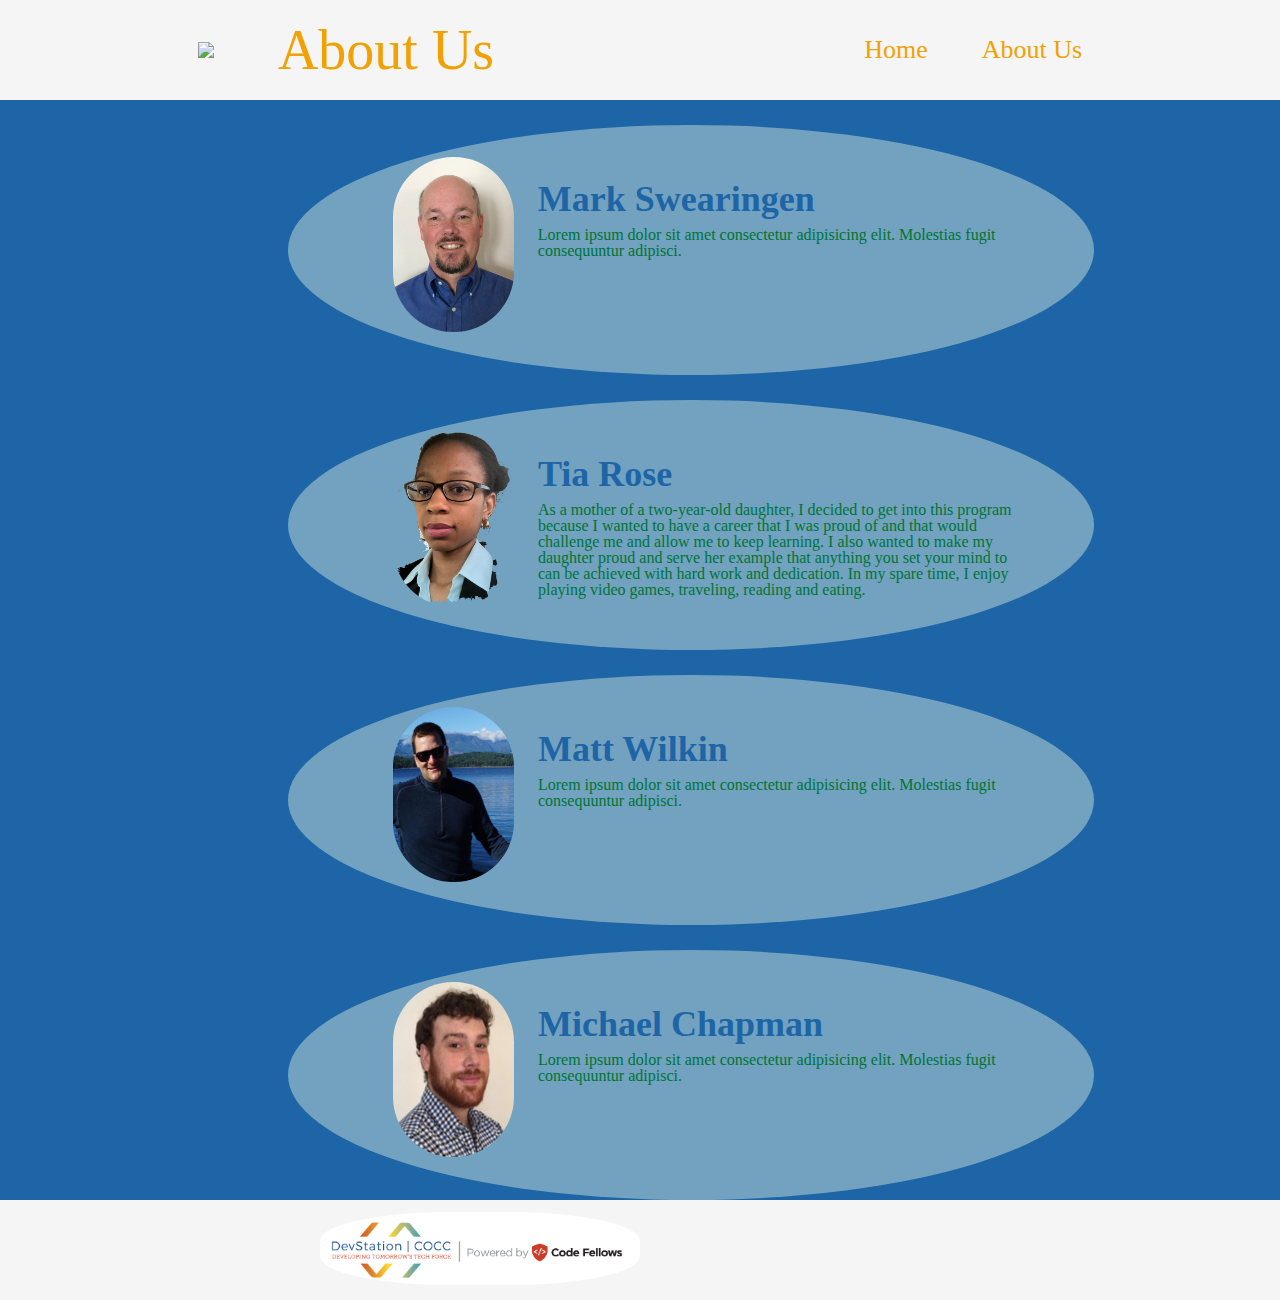
==== html/about-us.html @ 26e65578 "added my blurb and gameSummary blurp" ====
<!DOCTYPE html>
<html lang="en">
    <head>
        <link rel= "stylesheet" type="text/css" href="../css/reset.css"/>
        <link rel= "stylesheet" type="text/css" href="../css/about-us.css"/>
        <link rel="stylesheet" href="https://use.fontawesome.com/releases/v5.8.1/css/all.css" integrity="sha384-50oBUHEmvpQ+1lW4y57PTFmhCaXp0ML5d60M1M7uH2+nqUivzIebhndOJK28anvf" crossorigin="anonymous">
        <title>Strictly Match</title>
    </head>
    <body>
        <div id="container">
            <header>
                <img src="https://via.placeholder.com/150x75" />
                <h1>About Us</h1>
                <nav>
                    <a href= "../index.html">Home</a>
                    <a href= "">About Us</a>
                </nav>
            </header>

            <section id="profile-section">
                <div class="profile-card zoom">
                    <img class="profile-img" src="../img/Mark_Swearingen.png"/>
                    <article>
                        <h2>Mark Swearingen</h2>
                        <p>Lorem ipsum dolor sit amet consectetur adipisicing elit. Molestias fugit consequuntur adipisci.</p>
                        <figure class= "social-icons">
                            <a href="https://github.com/MarkArlenSwearingen"><i class="fab fa-github"></i></a>
                           <a href="https://www.linkedin.com/in/mark-swearingen/"><i class="fab fa-linkedin"></i></a>
                        </figure>
                    </article>
                </div>

                <div class="profile-card zoom">
                    <img class="profile-img" src="../img/Tia_Rose.png" />
                    <article>
                        <h2>Tia Rose</h2>
                        <p>As a mother of a two-year-old daughter, I decided to get into this program because I wanted to have a career that I was proud of and that would challenge me and allow me to keep learning. I also wanted to make my daughter proud and serve her example that anything you set your mind to can be achieved with hard work and dedication. In my spare time, I enjoy playing video games, traveling, reading and eating.</p>
                        <figure class= "social-icons">
                            <a href="https://github.com/TRose2014"><i class="fab fa-github"></i></a>
                            <a href= "https://www.linkedin.com/in/tia-rose-77959310a"><i class="fab fa-linkedin"></i></a>
                        </figure>
                    </article>
                </div>

                <div class="profile-card zoom">
                    <img class="profile-img" src="../img/Matt_Wilkin.png" />
                    <article>
                        <h2>Matt Wilkin</h2>
                        <p>Lorem ipsum dolor sit amet consectetur adipisicing elit. Molestias fugit consequuntur adipisci.</p>
                        <figure class= "social-icons">
                            <a href="https://github.com/mwilkin"><i class="fab fa-github"></i></a>
                            <a href="https://www.linkedin.com/in/matt-wilkin/"><i class="fab fa-linkedin"></i></a>
                        </figure>
                    </article>
                </div>

                    <div class="profile-card zoom">
                        <img class="profile-img" src="../img/Mike_Chapman.png"/>
                        <article>
                            <h2>Michael Chapman</h2>
                            <p>Lorem ipsum dolor sit amet consectetur adipisicing elit. Molestias fugit consequuntur adipisci.</p>
                            <figure class= "social-icons">
                                <a href= "https://github.com/MichaelChapman305"><i class="fab fa-github"></i></a>
                                <a href= "https://www.linkedin.com/in/michaelchapman305/"><i class="fab fa-linkedin"></i></a>
                            </figure>
                        </article>
                    </div>
            </section>
            <footer>
                <!-- Just for clarification -->
                <!-- <h1>Footer</h1> -->
                    <a href= "https://www.cocc.edu/departments/continuinged/technology.aspx"><img src="../img/DevStation_CodeFellows_logo.png"></a>
                    <a href= "https://github.com/theshufflers"><i class="fab fa-github"></i></a>
            </footer> 
        </div>
    </body>
</html>
---- css/about-us.css ----
body{
  background-color: #1D65A6;
}
#container {
  display: grid;
}

header {
  height: 100px;
  display: flex;
  flex-direction: row;
  flex-wrap: nowrap;
  justify-content: center;
  align-items: center;
  background-color: whitesmoke;
}

header h1 {
  margin-left: 5%;
  margin-right: 25%;
  font-size: 56px;
  color: #F2A104;
}

nav a{
  text-decoration: none;
  margin-left: 50px;
  font-size: 26px;
  color: #F2A104;

}

#profile-section{
  margin-right: 10%;
}

.profile-card {
  width: 70%;
  height: 250px;
  background-color: #72A2C0;
  display: flex;
  flex-direction: row;
  margin-top: 25px;
  margin-left: 25%;
  border-radius: 60%;
  border-radius: 60%;
}

.profile-card article{
  margin-top: 4%;
  margin-right: 10%;
}

.profile-card h2{
  /* color: #007434; */
  color: #1D65A6;
  font-size: 36px;
  font-weight: bold;
}
.profile-card p{
  color: #007434;
  margin-top: 2%;
}

.profile-img {
  width: 15%;
  height: 70%;
  margin: 3%;
  border-radius: 60px;
  margin-left: 13%;
  margin-top: 4%;

}

i.fab.fa-github{
  color: black;
  font-size: 40px;
  margin-right: 30%;
}

i.fab.fa-linkedin{
  color:black;
  font-size: 40px;
}


.profile-card article {
  margin-top: 7%;
}

.profile-card article p {
  margin-bottom: 35px;
}

.profile-card article figure {
  margin-left: 25%;
}

.profile-card article img {
  margin-left: 10px;
}

.zoom{
  transition: transform .2s;
}

.zoom:hover{
  -ms-transform: scale(1.5);
  -webkit-transform: scale(1.5);
  transform: scale(1.5);
}


footer {
  height: 100px;
  display: flex;
  flex-direction: row;
  flex-wrap: nowrap;
  justify-content: space-evenly;
  align-items: center;  
  background-color: whitesmoke;
}

footer img{
  margin-left: 50%;
  align-items: center;
  width: 50%;
  border-radius: 40%;
}

footer a{
  margin-right: 25%;
}

a:hover{
  color: #007434;

}

/* Responsive Screen Size CSS Rules */

@media screen and (max-width: 700px) {
  body {
    background-color: pink;
  }

  .profile-img{
    width: 30%;
    margin-top: 7%;
  }

  .profile-card article figure {
    margin-left: -35%;
    margin-bottom: 5%;
  }

  

}
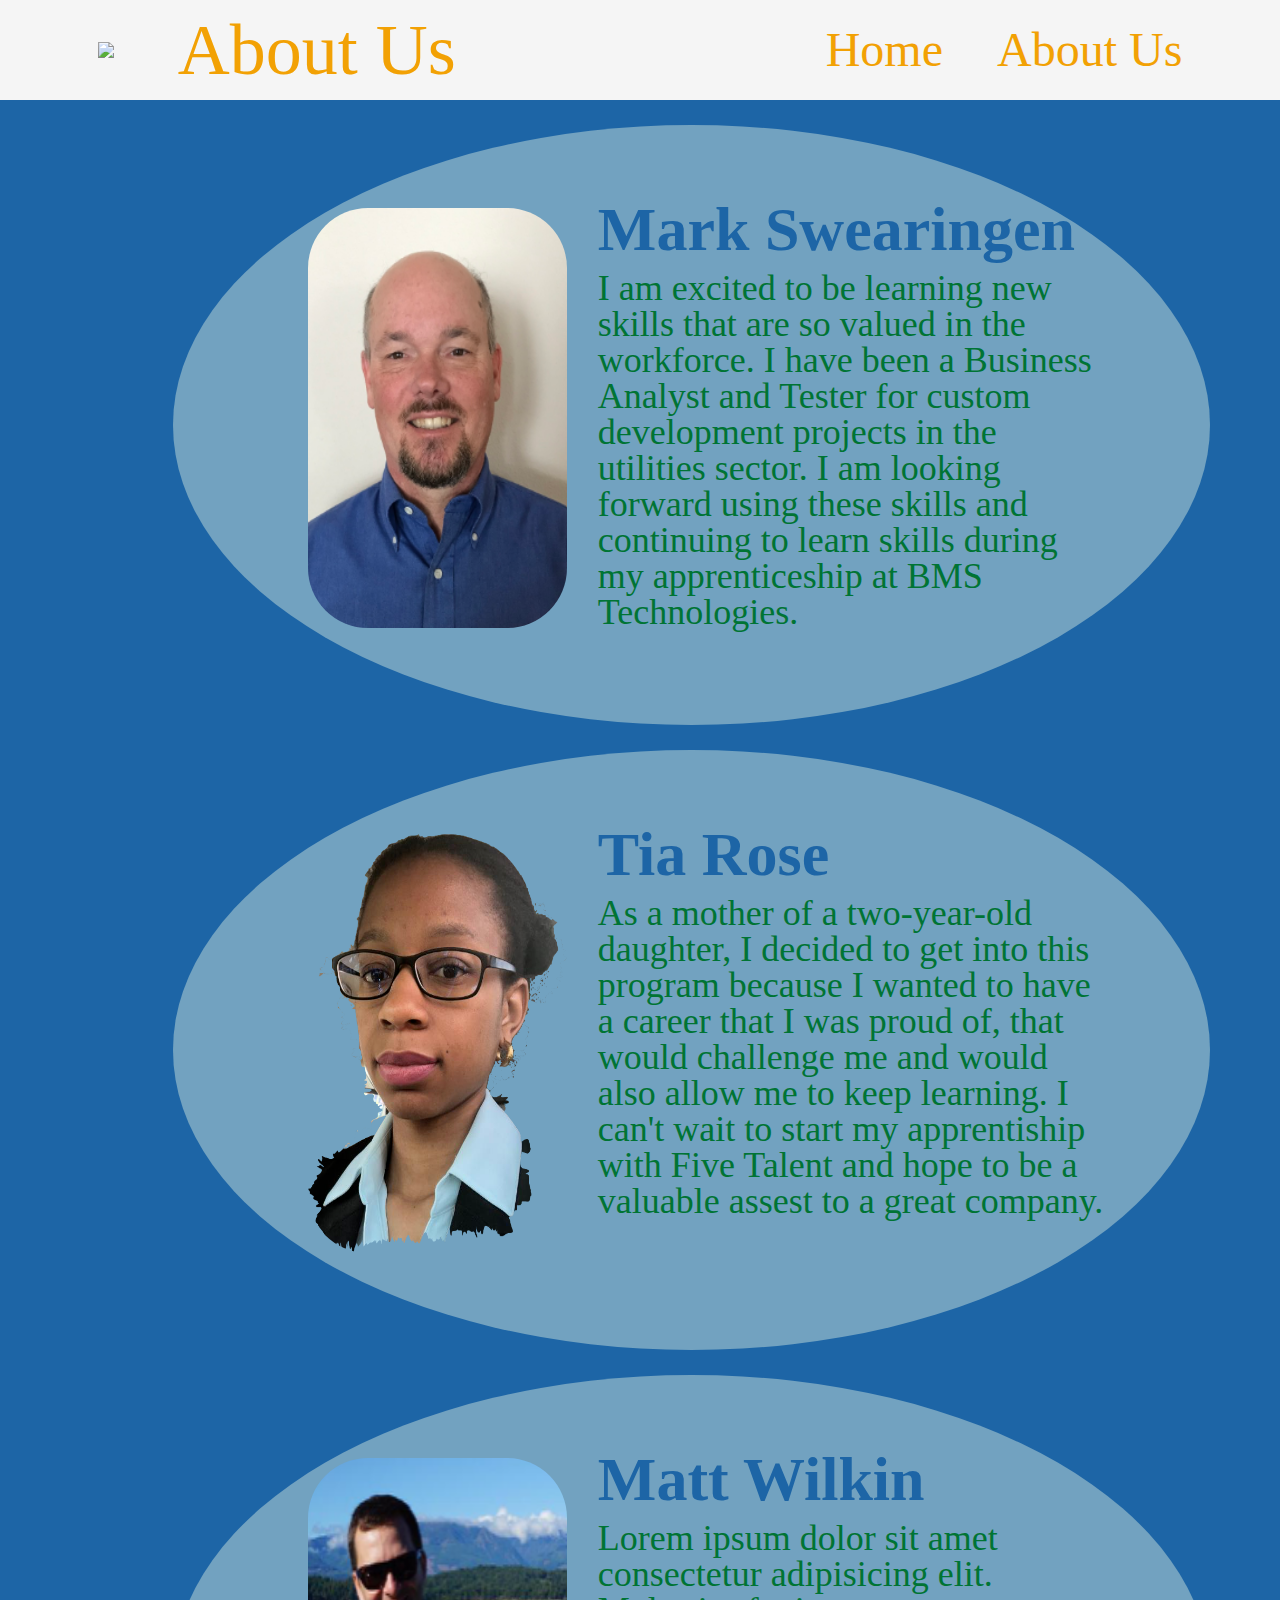
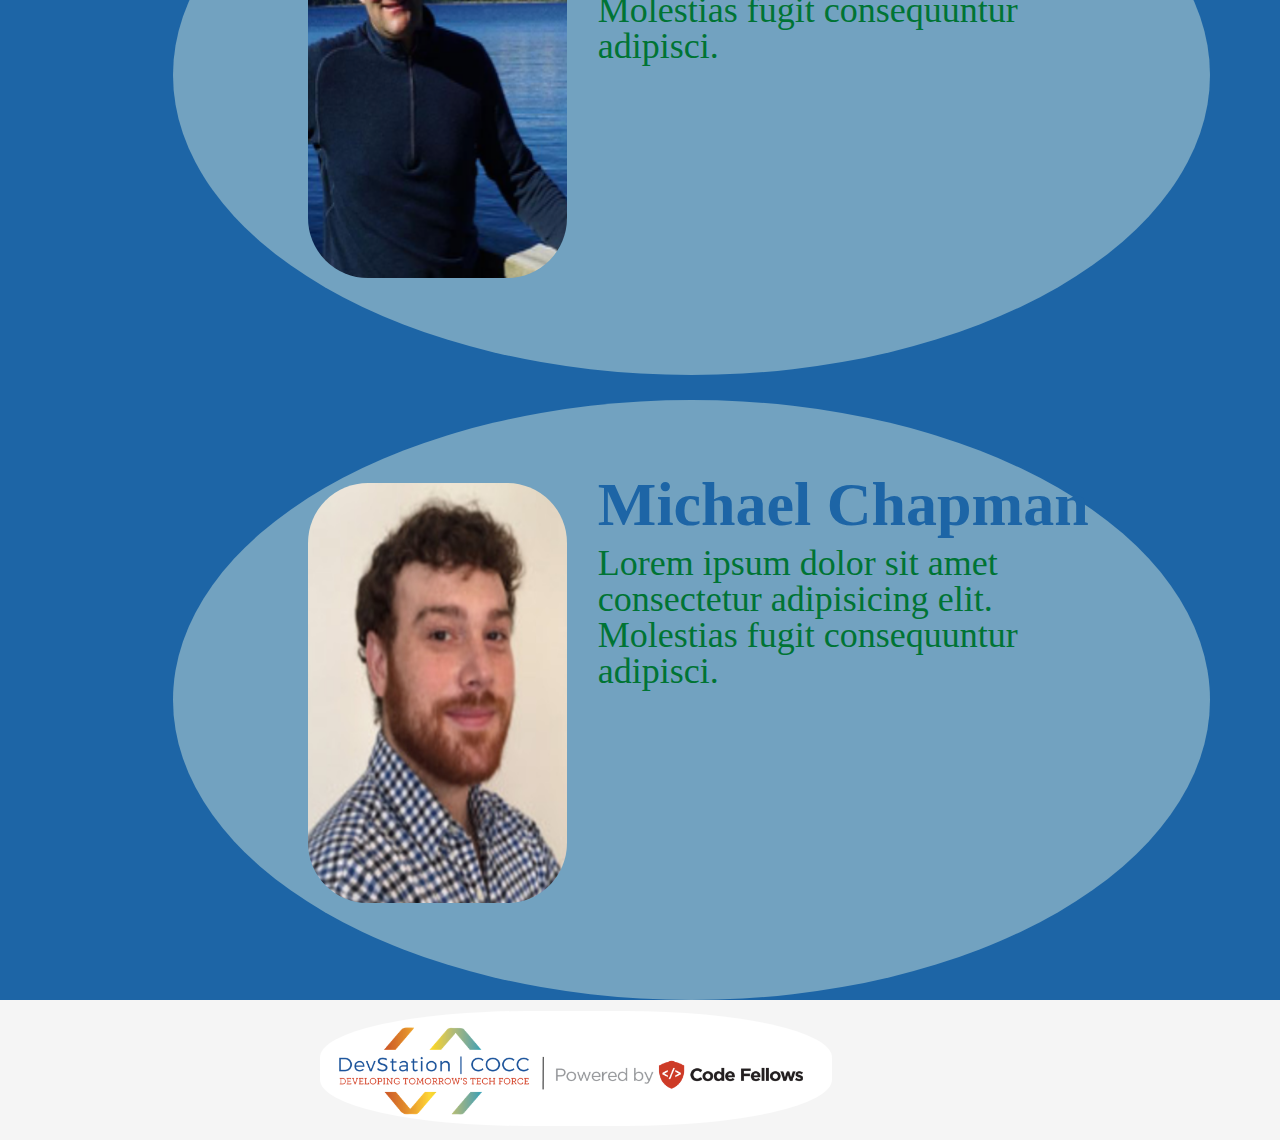
==== commit 3545d1fc: "have about us page larger" ====
--- a/html/about-us.html
+++ b/html/about-us.html
@@ -22,7 +22,7 @@
                     <img class="profile-img" src="../img/Mark_Swearingen.png"/>
                     <article>
                         <h2>Mark Swearingen</h2>
-                        <p>Lorem ipsum dolor sit amet consectetur adipisicing elit. Molestias fugit consequuntur adipisci.</p>
+                        <p>I am excited to be learning new skills that are so valued in the workforce.  I have been a Business Analyst and Tester for custom development projects in the utilities sector.  I am looking forward using these skills and continuing to learn skills during my apprenticeship at BMS Technologies.</p>
                         <figure class= "social-icons">
                             <a href="https://github.com/MarkArlenSwearingen"><i class="fab fa-github"></i></a>
                            <a href="https://www.linkedin.com/in/mark-swearingen/"><i class="fab fa-linkedin"></i></a>
@@ -34,7 +34,7 @@
                     <img class="profile-img" src="../img/Tia_Rose.png" />
                     <article>
                         <h2>Tia Rose</h2>
-                        <p>As a mother of a two-year-old daughter, I decided to get into this program because I wanted to have a career that I was proud of and that would challenge me and allow me to keep learning. I also wanted to make my daughter proud and serve her example that anything you set your mind to can be achieved with hard work and dedication. In my spare time, I enjoy playing video games, traveling, reading and eating.</p>
+                        <p>As a mother of a two-year-old daughter, I decided to get into this program because I wanted to have a career that I was proud of, that would challenge me and would also allow me to keep learning. I can't wait to start my apprentiship with Five Talent and hope to be a valuable assest to a great company.</p>
                         <figure class= "social-icons">
                             <a href="https://github.com/TRose2014"><i class="fab fa-github"></i></a>
                             <a href= "https://www.linkedin.com/in/tia-rose-77959310a"><i class="fab fa-linkedin"></i></a>
--- a/css/about-us.css
+++ b/css/about-us.css
@@ -18,14 +18,14 @@
 header h1 {
   margin-left: 5%;
   margin-right: 25%;
-  font-size: 56px;
+  font-size: 72px;
   color: #F2A104;
 }
 
 nav a{
   text-decoration: none;
   margin-left: 50px;
-  font-size: 26px;
+  font-size: 48px;
   color: #F2A104;
 
 }
@@ -35,15 +35,15 @@
 }
 
 .profile-card {
-  width: 70%;
-  height: 250px;
+  width: 90%;
+  height: 600px;
   background-color: #72A2C0;
   display: flex;
   flex-direction: row;
   margin-top: 25px;
-  margin-left: 25%;
+  margin-left: 15%;
   border-radius: 60%;
-  border-radius: 60%;
+  
 }
 
 .profile-card article{
@@ -54,33 +54,34 @@
 .profile-card h2{
   /* color: #007434; */
   color: #1D65A6;
-  font-size: 36px;
+  font-size: 62px;
   font-weight: bold;
 }
 .profile-card p{
   color: #007434;
   margin-top: 2%;
+  font-size: 36px;
 }
 
 .profile-img {
-  width: 15%;
+  width: 25%;
   height: 70%;
   margin: 3%;
   border-radius: 60px;
   margin-left: 13%;
-  margin-top: 4%;
+  margin-top: 8%;
 
 }
 
 i.fab.fa-github{
   color: black;
-  font-size: 40px;
+  font-size: 90px;
   margin-right: 30%;
 }
 
 i.fab.fa-linkedin{
   color:black;
-  font-size: 40px;
+  font-size: 90px;
 }
 
 
@@ -89,11 +90,11 @@
 }
 
 .profile-card article p {
-  margin-bottom: 35px;
+  margin-bottom: 10px;
 }
 
 .profile-card article figure {
-  margin-left: 25%;
+  margin-left: 5%;
 }
 
 .profile-card article img {
@@ -112,7 +113,7 @@
 
 
 footer {
-  height: 100px;
+  height: 140px;
   display: flex;
   flex-direction: row;
   flex-wrap: nowrap;
@@ -124,7 +125,7 @@
 footer img{
   margin-left: 50%;
   align-items: center;
-  width: 50%;
+  width: 80%;
   border-radius: 40%;
 }
 
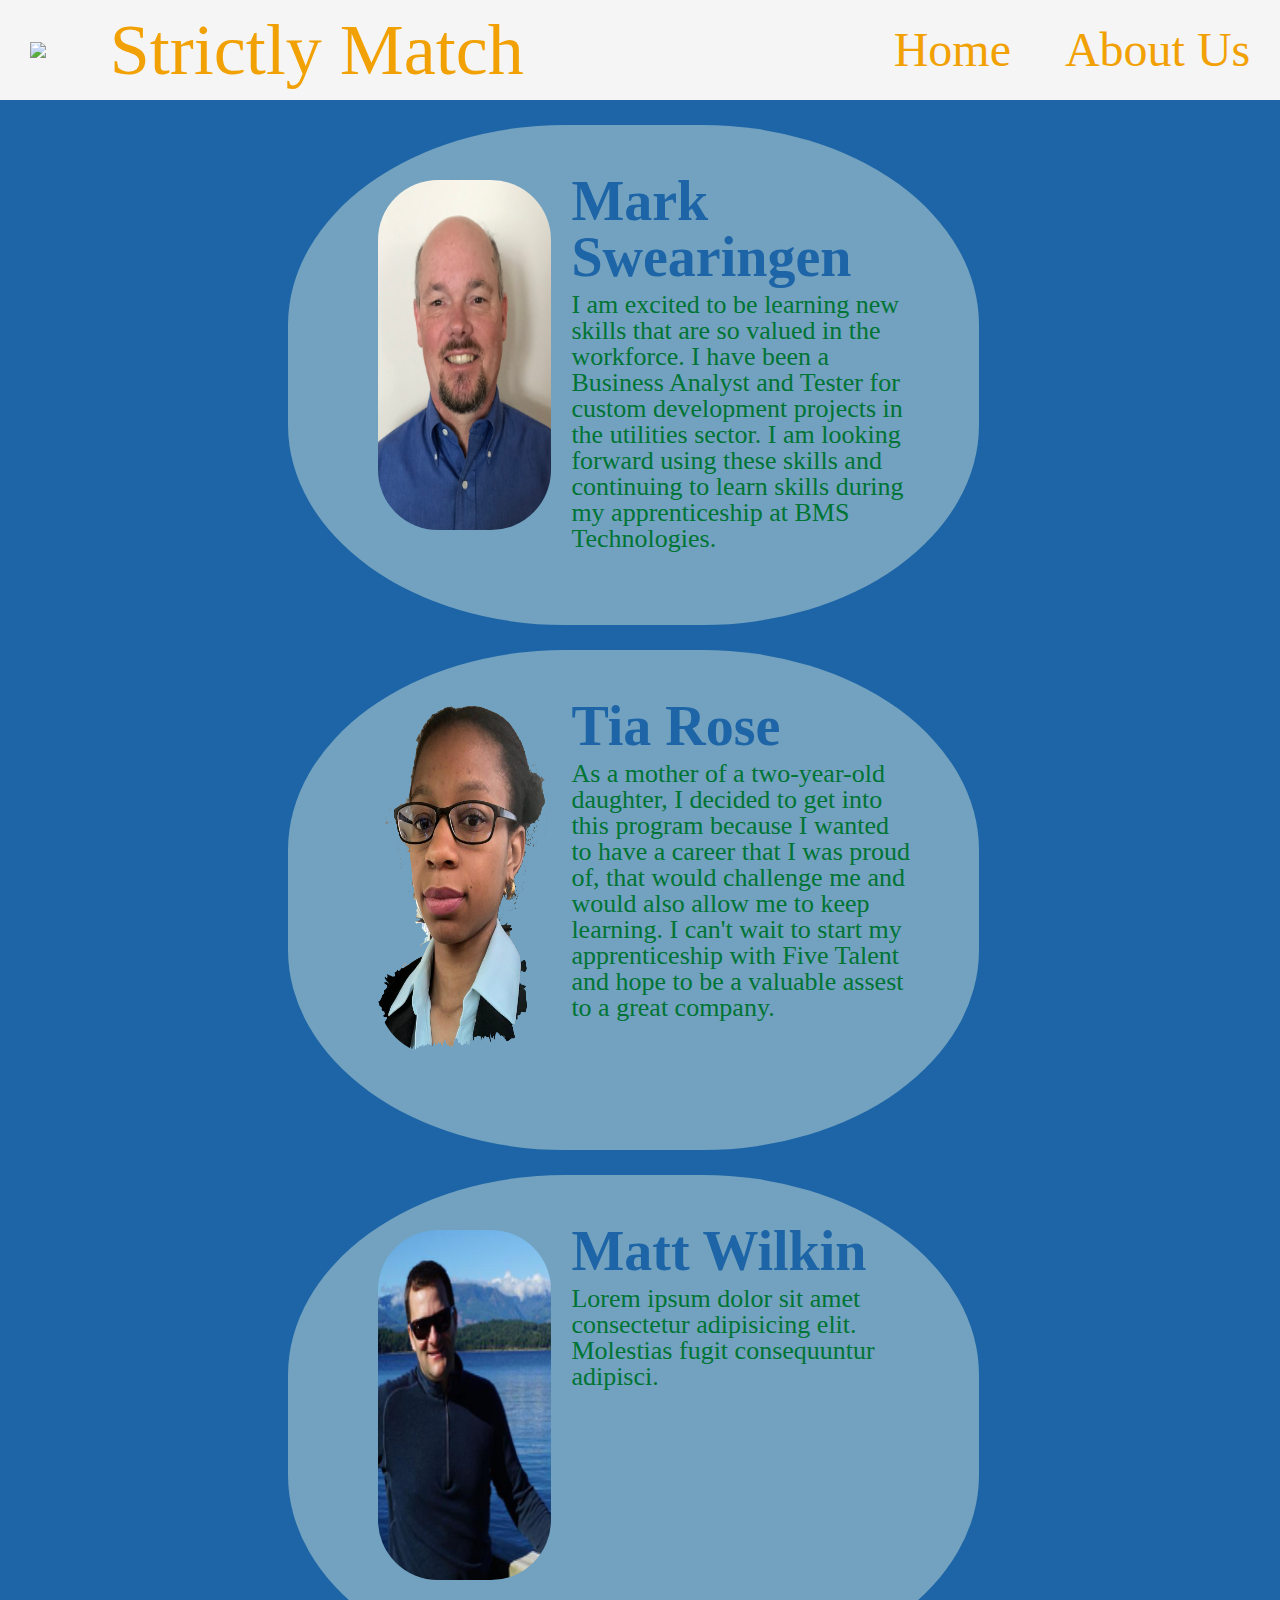
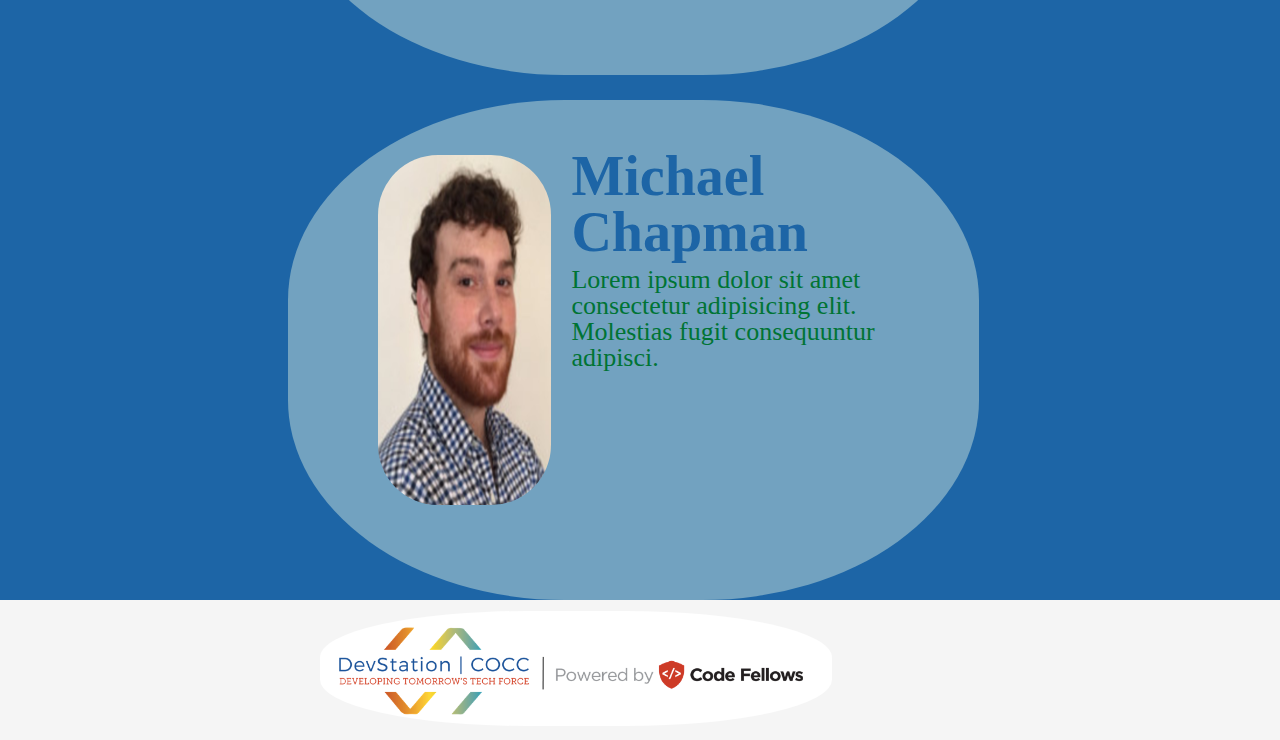
==== commit 7c4d27bb: "corrected about us page and fixed index.html as well" ====
--- a/html/about-us.html
+++ b/html/about-us.html
@@ -10,7 +10,7 @@
         <div id="container">
             <header>
                 <img src="https://via.placeholder.com/150x75" />
-                <h1>About Us</h1>
+                <h1>Strictly Match</h1>
                 <nav>
                     <a href= "../index.html">Home</a>
                     <a href= "">About Us</a>
@@ -34,7 +34,7 @@
                     <img class="profile-img" src="../img/Tia_Rose.png" />
                     <article>
                         <h2>Tia Rose</h2>
-                        <p>As a mother of a two-year-old daughter, I decided to get into this program because I wanted to have a career that I was proud of, that would challenge me and would also allow me to keep learning. I can't wait to start my apprentiship with Five Talent and hope to be a valuable assest to a great company.</p>
+                        <p>As a mother of a two-year-old daughter, I decided to get into this program because I wanted to have a career that I was proud of, that would challenge me and would also allow me to keep learning. I can't wait to start my apprenticeship with Five Talent and hope to be a valuable assest to a great company.</p>
                         <figure class= "social-icons">
                             <a href="https://github.com/TRose2014"><i class="fab fa-github"></i></a>
                             <a href= "https://www.linkedin.com/in/tia-rose-77959310a"><i class="fab fa-linkedin"></i></a>
--- a/css/about-us.css
+++ b/css/about-us.css
@@ -35,14 +35,14 @@
 }
 
 .profile-card {
-  width: 90%;
-  height: 600px;
+  width: 60%;
+  height: 500px;
   background-color: #72A2C0;
   display: flex;
   flex-direction: row;
   margin-top: 25px;
-  margin-left: 15%;
-  border-radius: 60%;
+  margin-left: 25%;
+  border-radius: 40%;
   
 }
 
@@ -54,13 +54,13 @@
 .profile-card h2{
   /* color: #007434; */
   color: #1D65A6;
-  font-size: 62px;
+  font-size: 56px;
   font-weight: bold;
 }
 .profile-card p{
   color: #007434;
   margin-top: 2%;
-  font-size: 36px;
+  font-size: 26px;
 }
 
 .profile-img {
@@ -73,15 +73,19 @@
 
 }
 
+.social-icons{
+  
+}
+
 i.fab.fa-github{
   color: black;
-  font-size: 90px;
+  font-size: 60px;
   margin-right: 30%;
 }
 
 i.fab.fa-linkedin{
   color:black;
-  font-size: 90px;
+  font-size: 60px;
 }
 
 
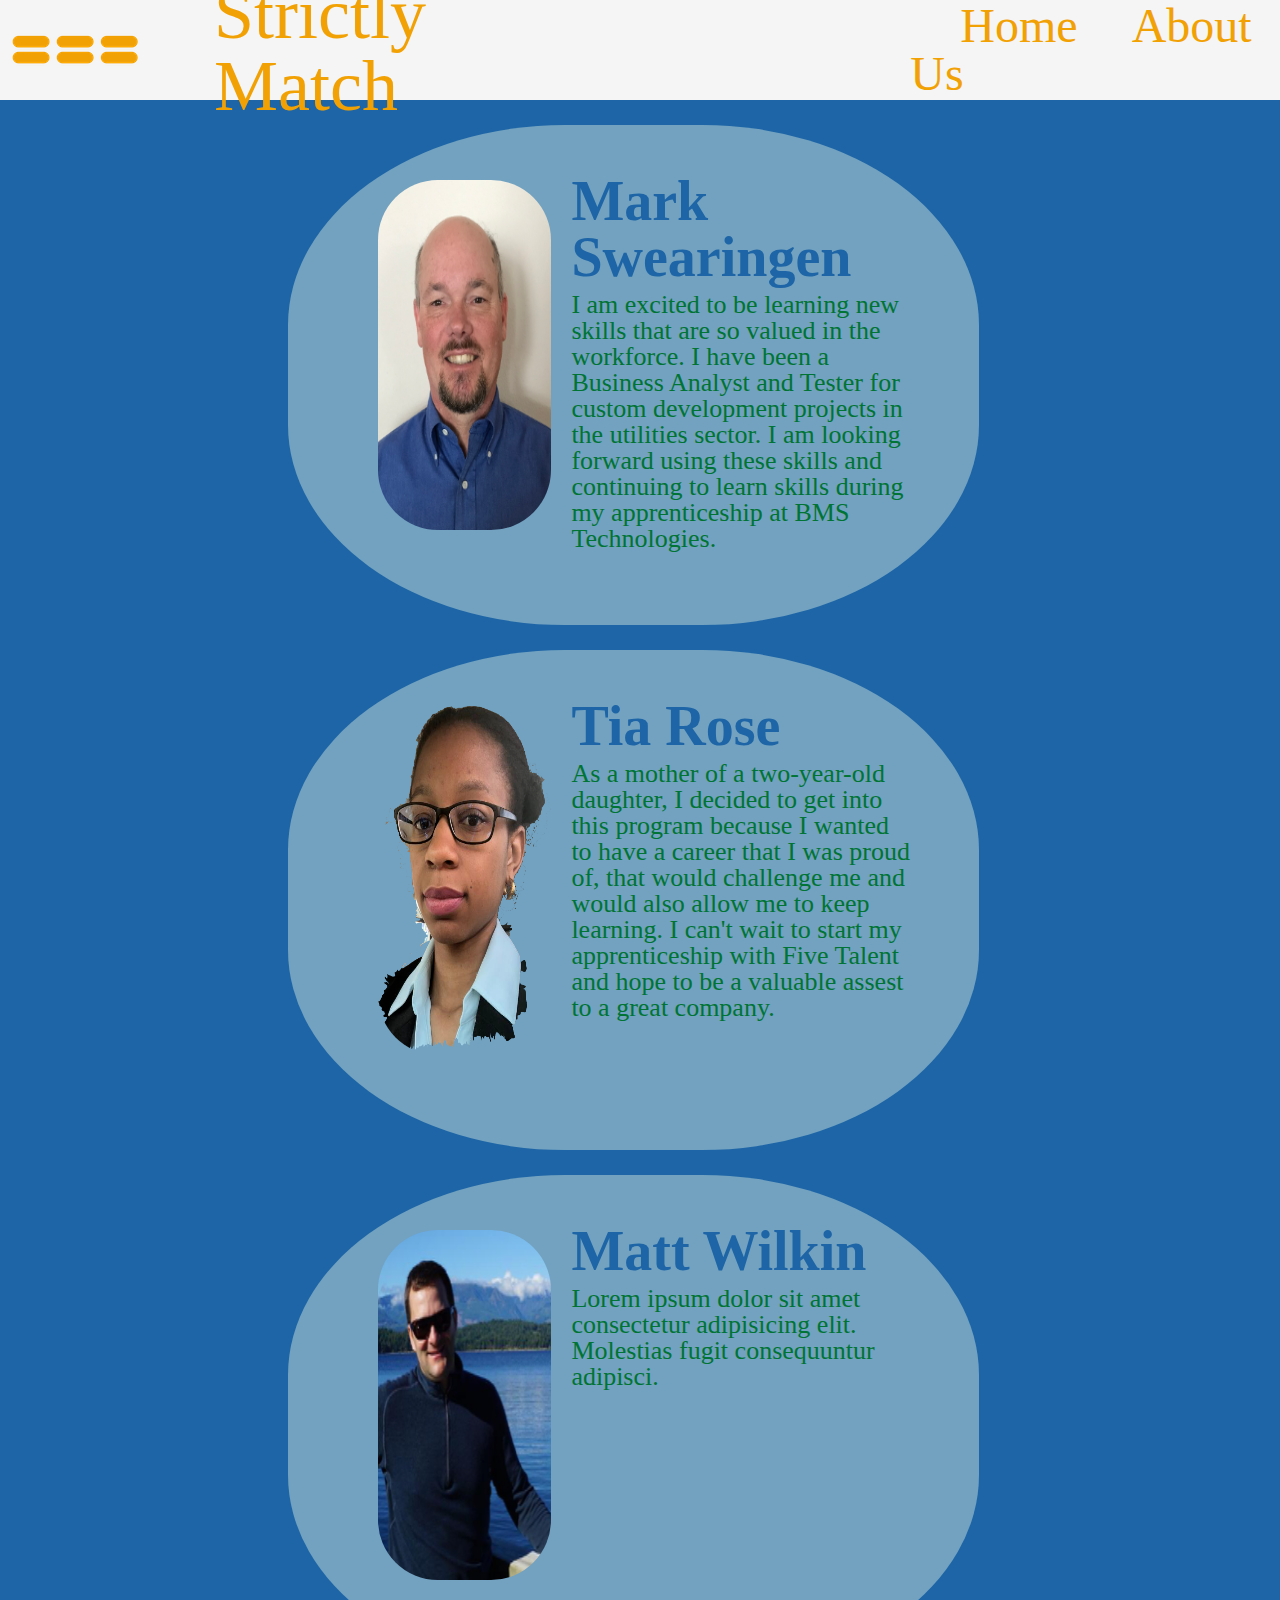
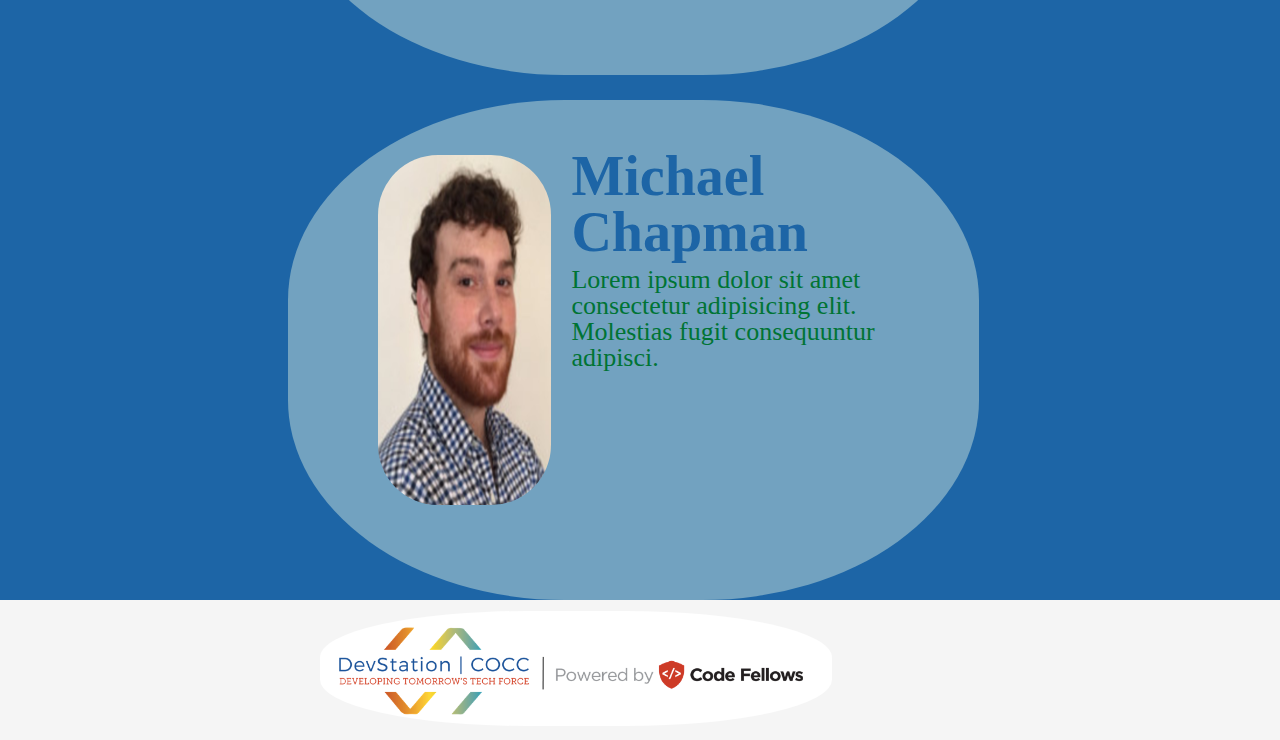
==== commit f0250a5d: "add logo to about-us.html" ====
--- a/html/about-us.html
+++ b/html/about-us.html
@@ -9,7 +9,7 @@
     <body>
         <div id="container">
             <header>
-                <img src="https://via.placeholder.com/150x75" />
+                <img src="../img/logo.png" />
                 <h1>Strictly Match</h1>
                 <nav>
                     <a href= "../index.html">Home</a>
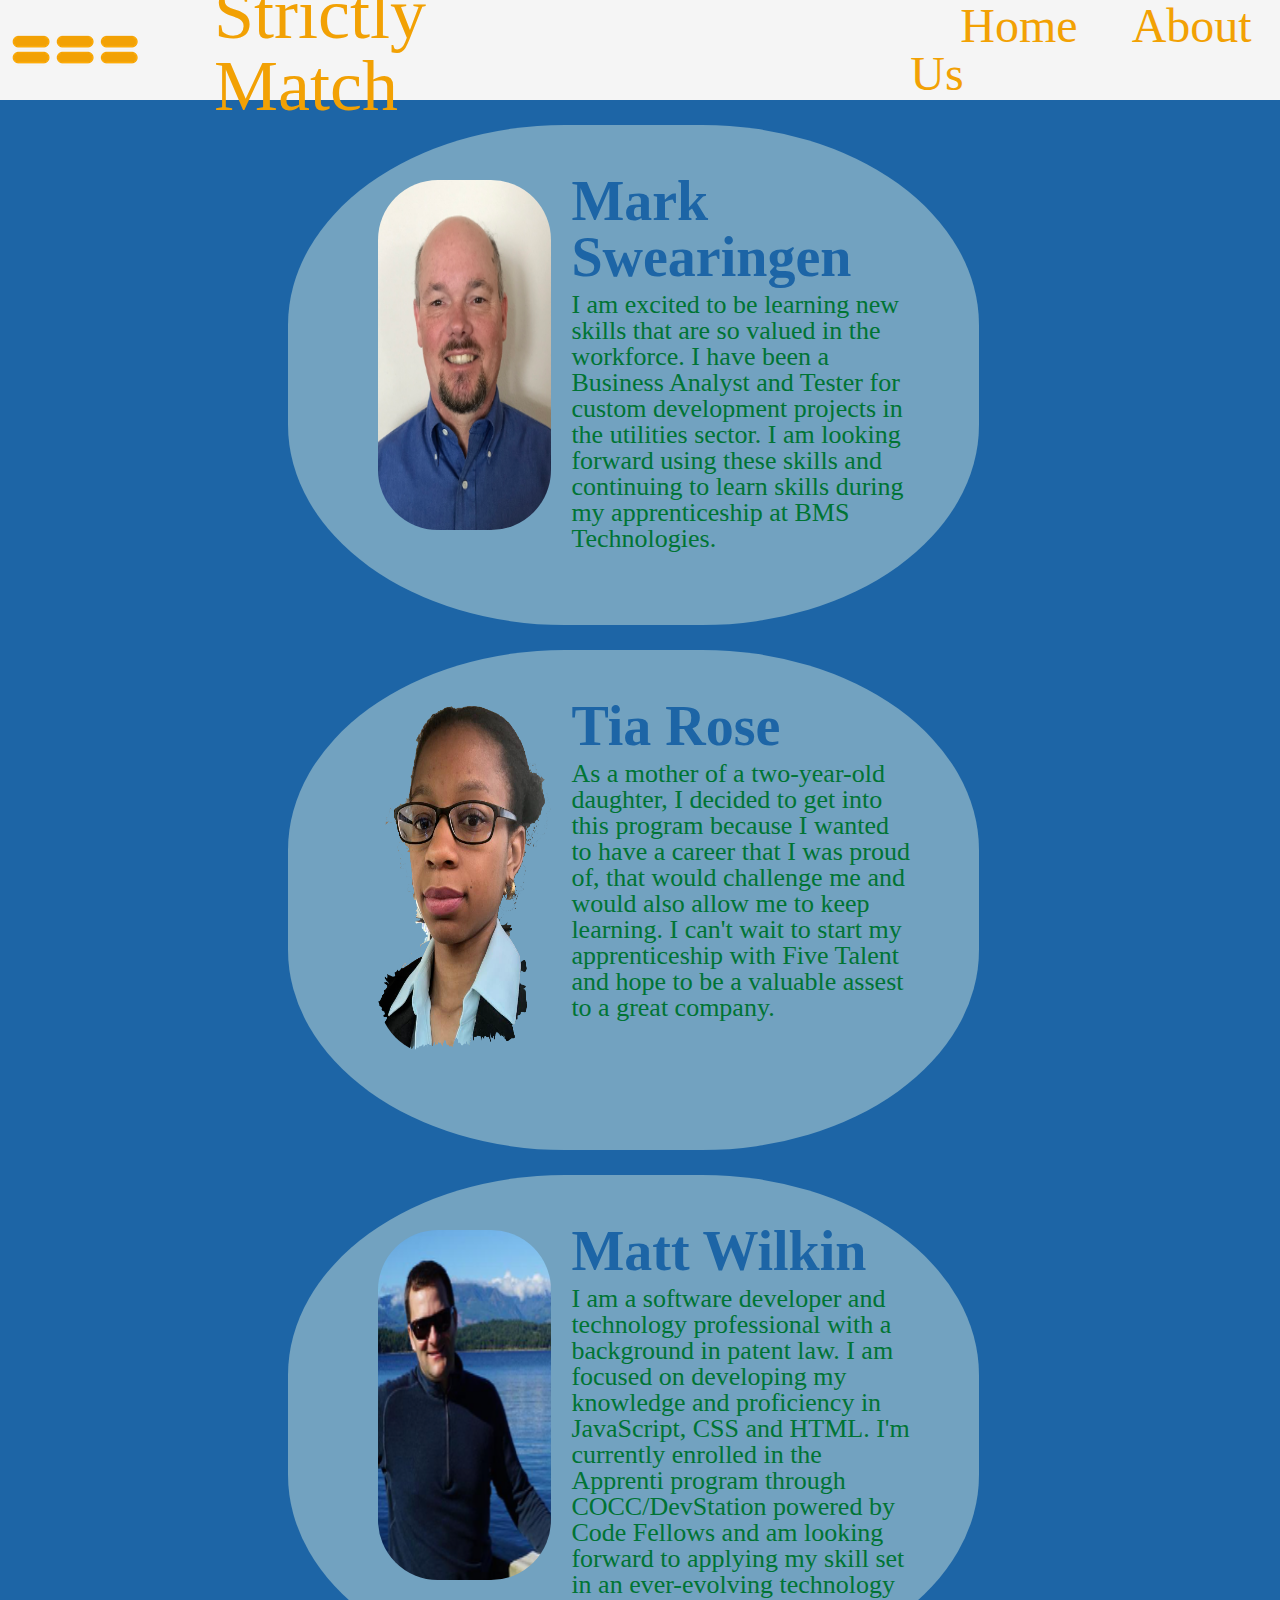
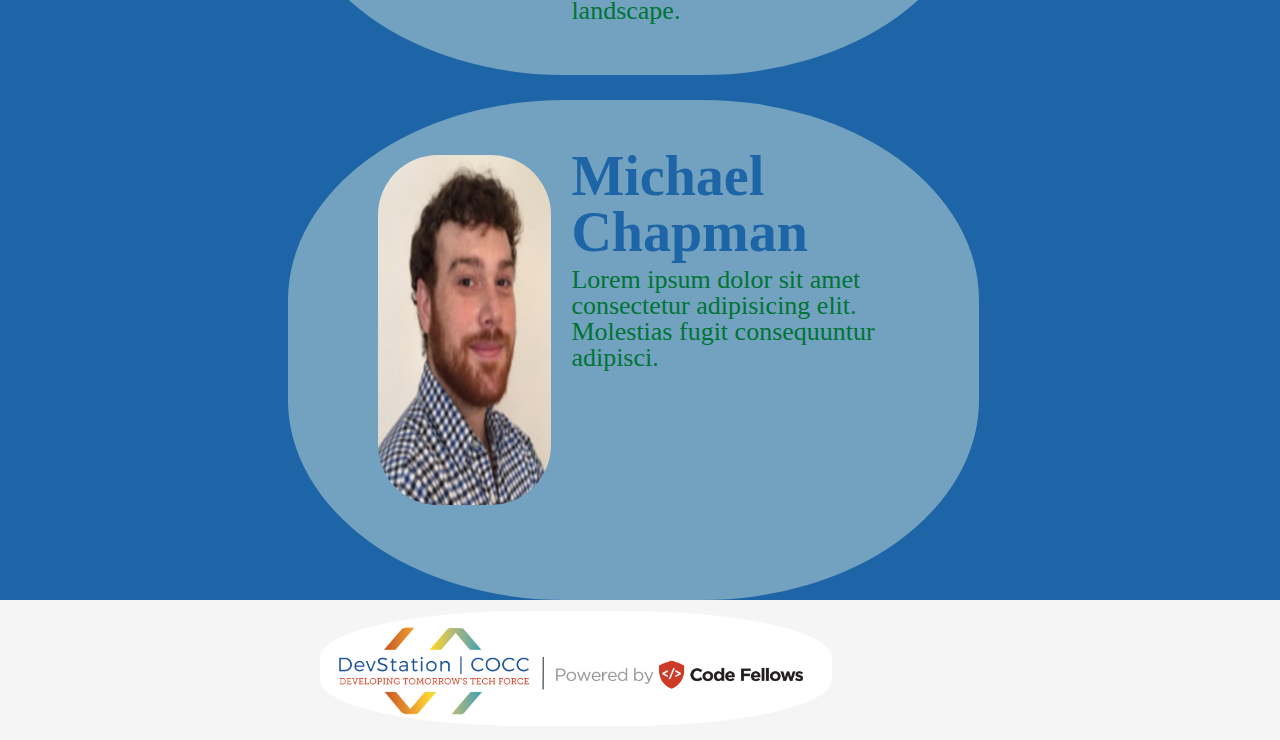
==== commit bc9c62cd: "added logo and background to index.html flipping card." ====
--- a/html/about-us.html
+++ b/html/about-us.html
@@ -46,7 +46,7 @@
                     <img class="profile-img" src="../img/Matt_Wilkin.png" />
                     <article>
                         <h2>Matt Wilkin</h2>
-                        <p>Lorem ipsum dolor sit amet consectetur adipisicing elit. Molestias fugit consequuntur adipisci.</p>
+                        <p>I am a software developer and technology professional with a background in patent law. I am focused on developing my knowledge and proficiency in JavaScript, CSS and HTML. I'm currently enrolled in the Apprenti program through COCC/DevStation powered by Code Fellows and am looking forward to applying my skill set in an ever-evolving technology landscape.</p>
                         <figure class= "social-icons">
                             <a href="https://github.com/mwilkin"><i class="fab fa-github"></i></a>
                             <a href="https://www.linkedin.com/in/matt-wilkin/"><i class="fab fa-linkedin"></i></a>
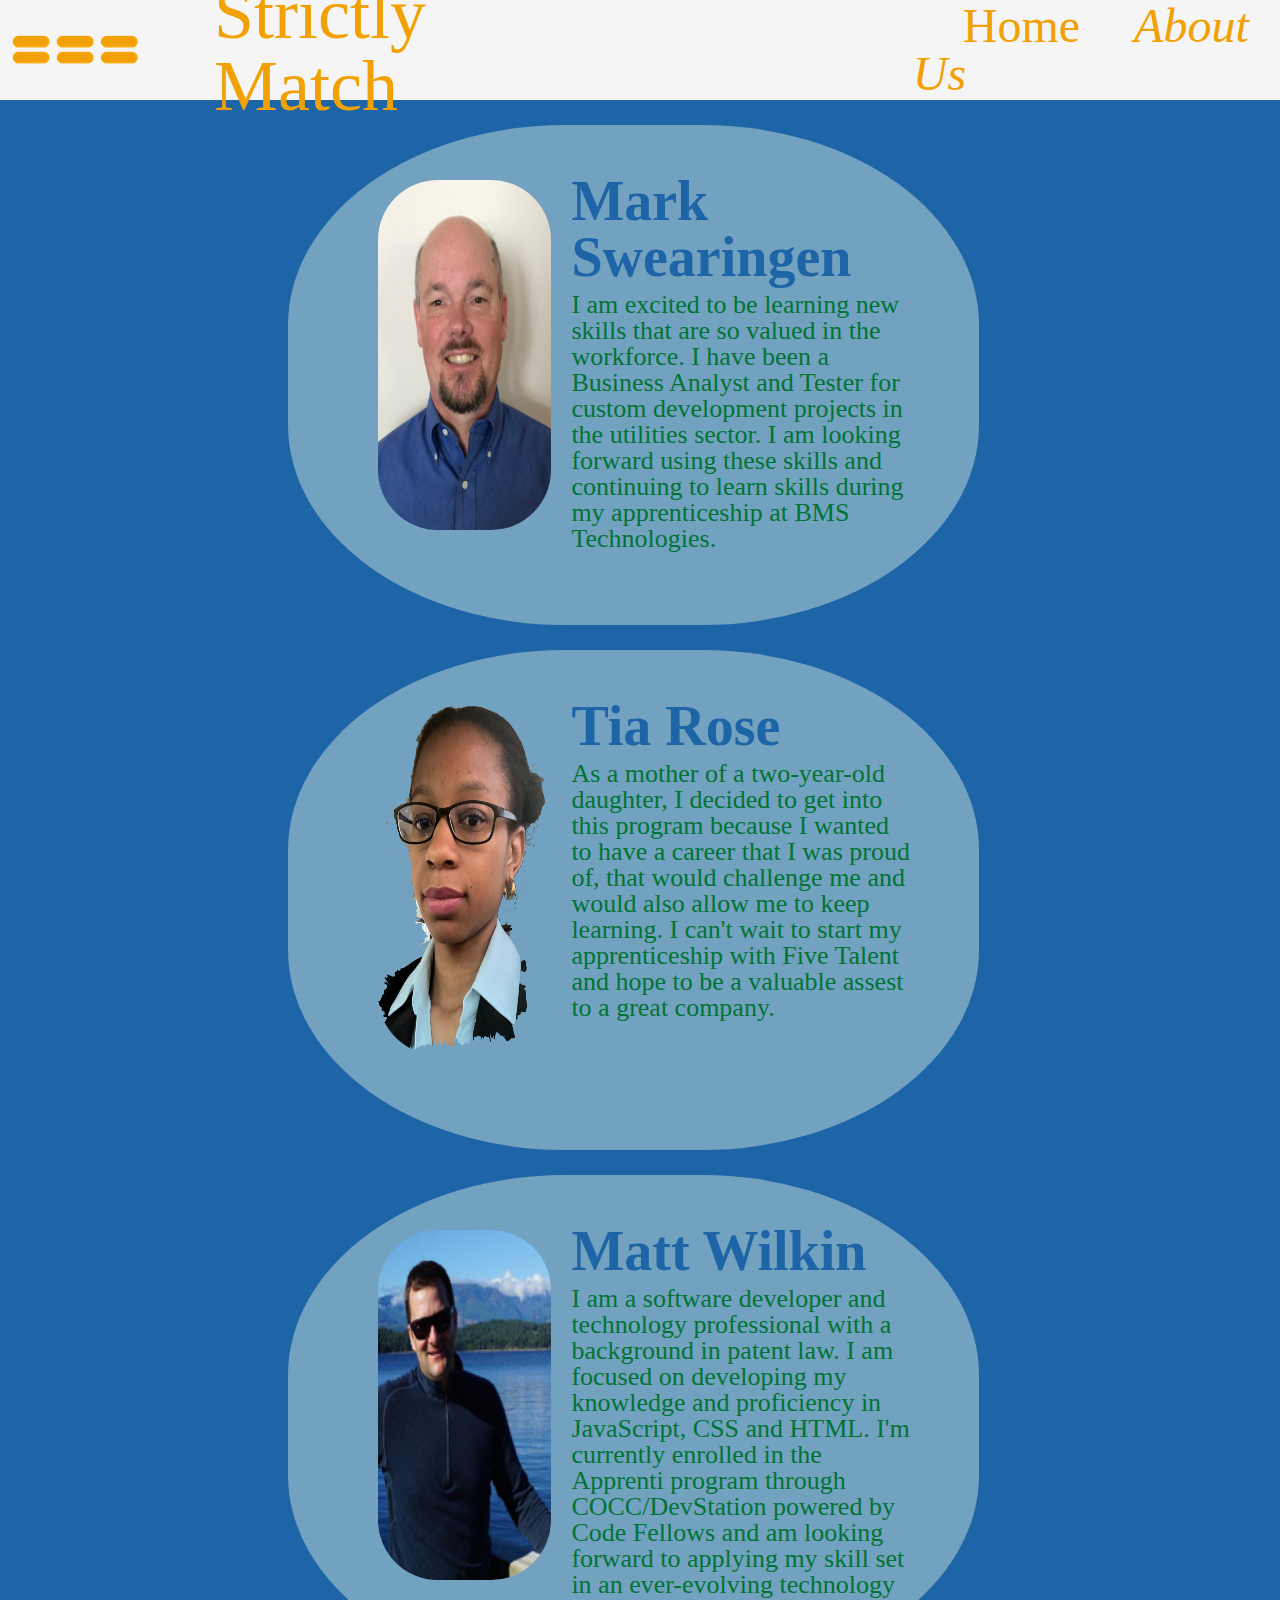
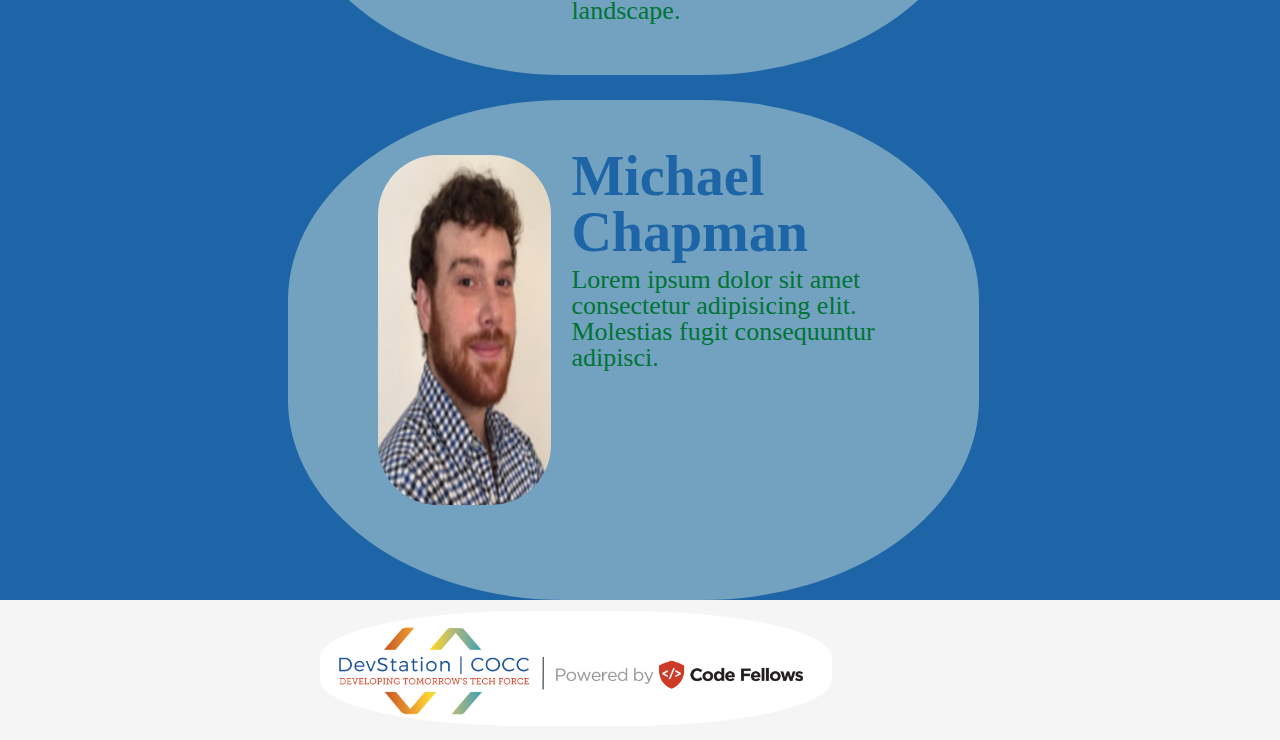
==== commit 819d4bdd: "pop-up box done and buttons completed" ====
--- a/html/about-us.html
+++ b/html/about-us.html
@@ -13,7 +13,7 @@
                 <h1>Strictly Match</h1>
                 <nav>
                     <a href= "../index.html">Home</a>
-                    <a href= "">About Us</a>
+                    <a id="about-us" href= "">About Us</a>
                 </nav>
             </header>
 
--- a/css/about-us.css
+++ b/css/about-us.css
@@ -3,6 +3,10 @@
 }
 #container {
   display: grid;
+}
+
+#about-us{
+  font-style: italic;
 }
 
 header {
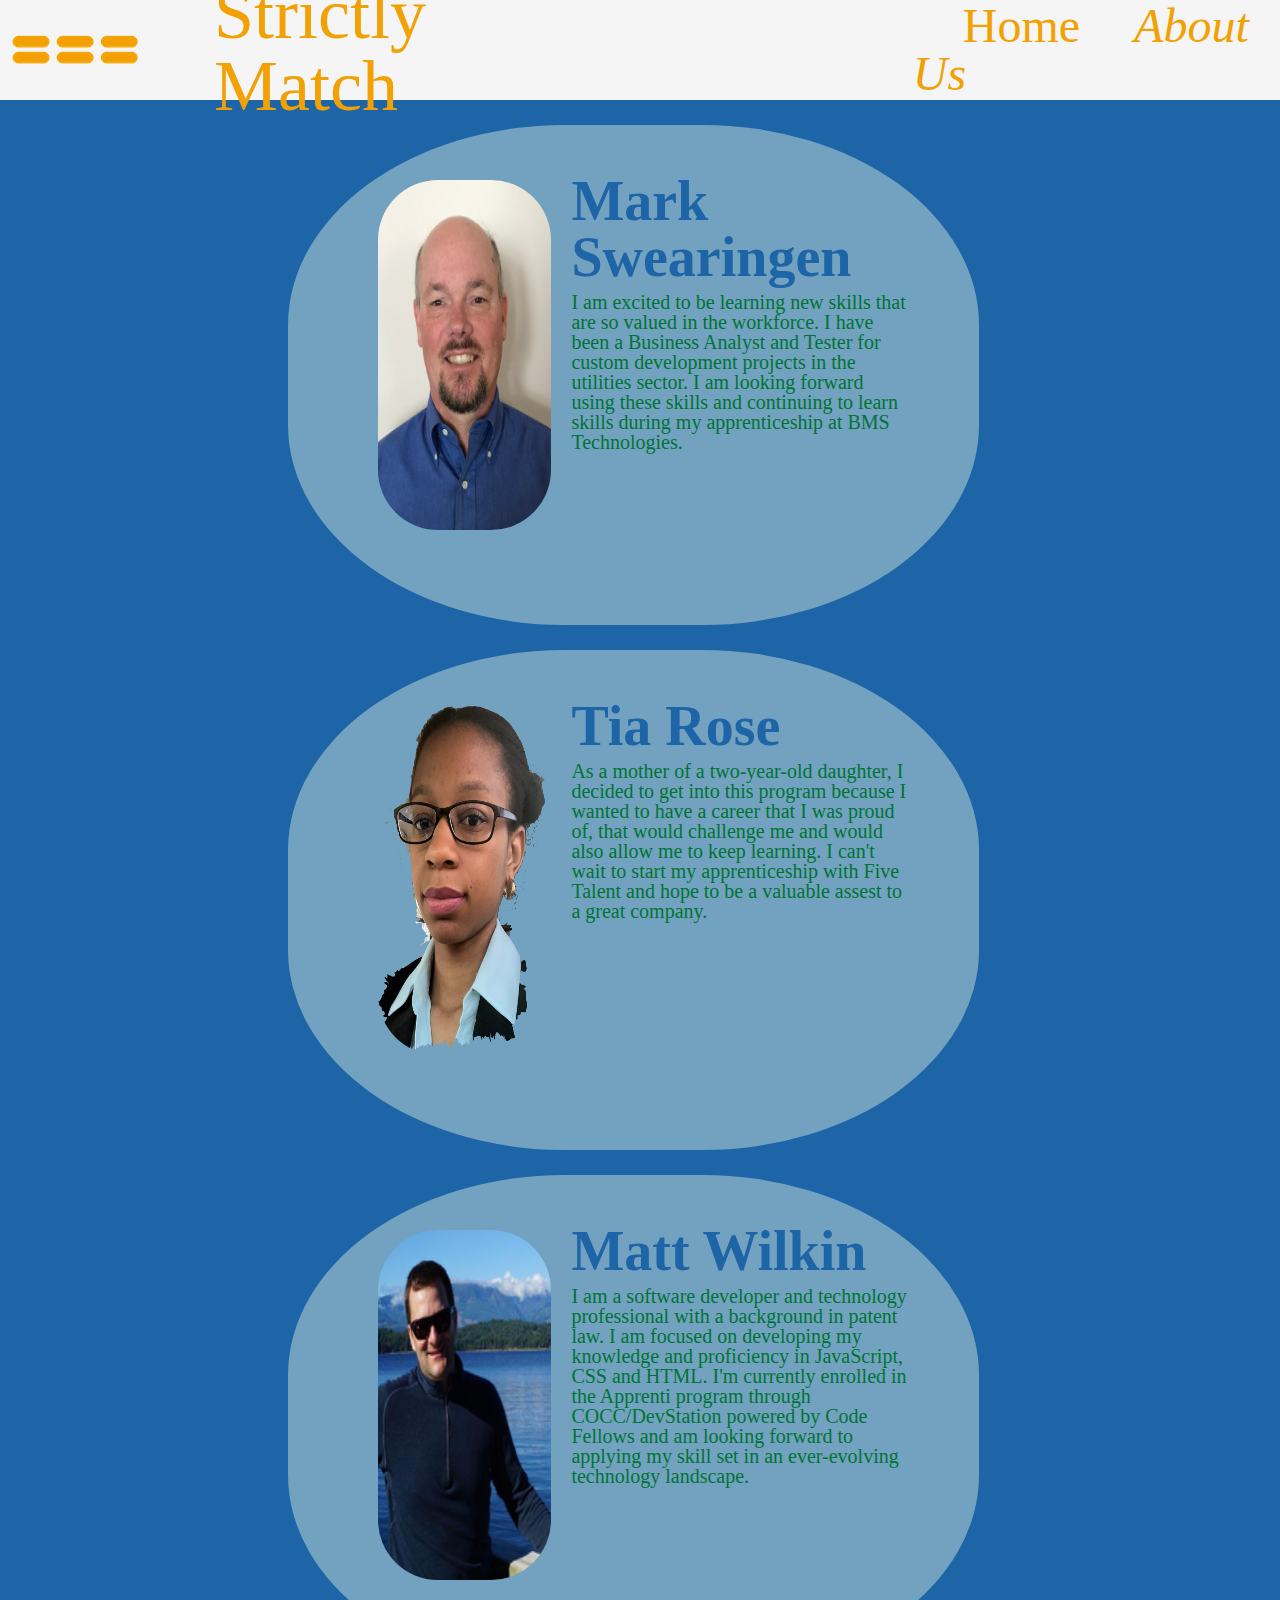
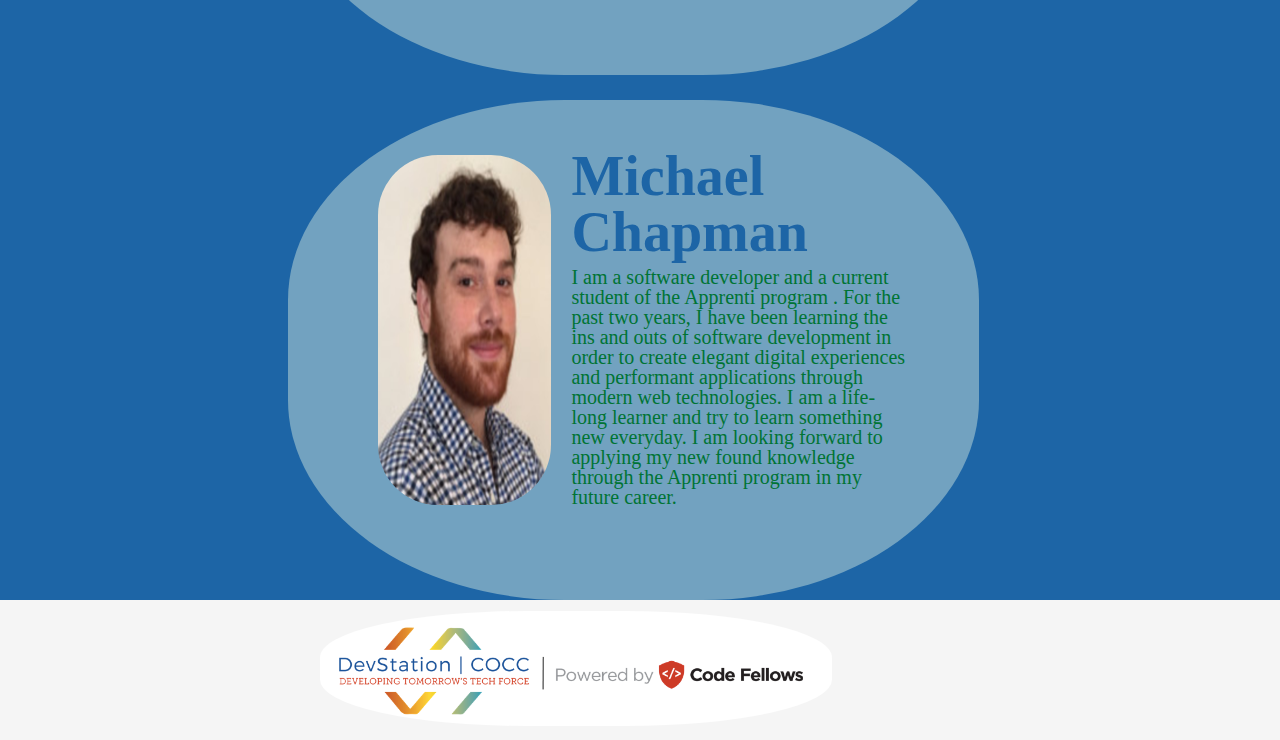
==== commit 8ae57dfd: "Have Mike's Blurp. Colored results in green. Colored bar chart labels in green and made labels bigge" ====
--- a/html/about-us.html
+++ b/html/about-us.html
@@ -58,7 +58,7 @@
                         <img class="profile-img" src="../img/Mike_Chapman.png"/>
                         <article>
                             <h2>Michael Chapman</h2>
-                            <p>Lorem ipsum dolor sit amet consectetur adipisicing elit. Molestias fugit consequuntur adipisci.</p>
+                            <p>I am a software developer and a current student of the Apprenti program . For the past two years, I have been learning the ins and outs of software development in order to create elegant digital experiences and performant applications through modern web technologies. I am a life-long learner and try to learn something new everyday. I am looking forward to applying my new found knowledge through the Apprenti program in my future career.</p>
                             <figure class= "social-icons">
                                 <a href= "https://github.com/MichaelChapman305"><i class="fab fa-github"></i></a>
                                 <a href= "https://www.linkedin.com/in/michaelchapman305/"><i class="fab fa-linkedin"></i></a>
--- a/css/about-us.css
+++ b/css/about-us.css
@@ -56,7 +56,6 @@
 }
 
 .profile-card h2{
-  /* color: #007434; */
   color: #1D65A6;
   font-size: 56px;
   font-weight: bold;
@@ -64,7 +63,7 @@
 .profile-card p{
   color: #007434;
   margin-top: 2%;
-  font-size: 26px;
+  font-size: 20px;
 }
 
 .profile-img {
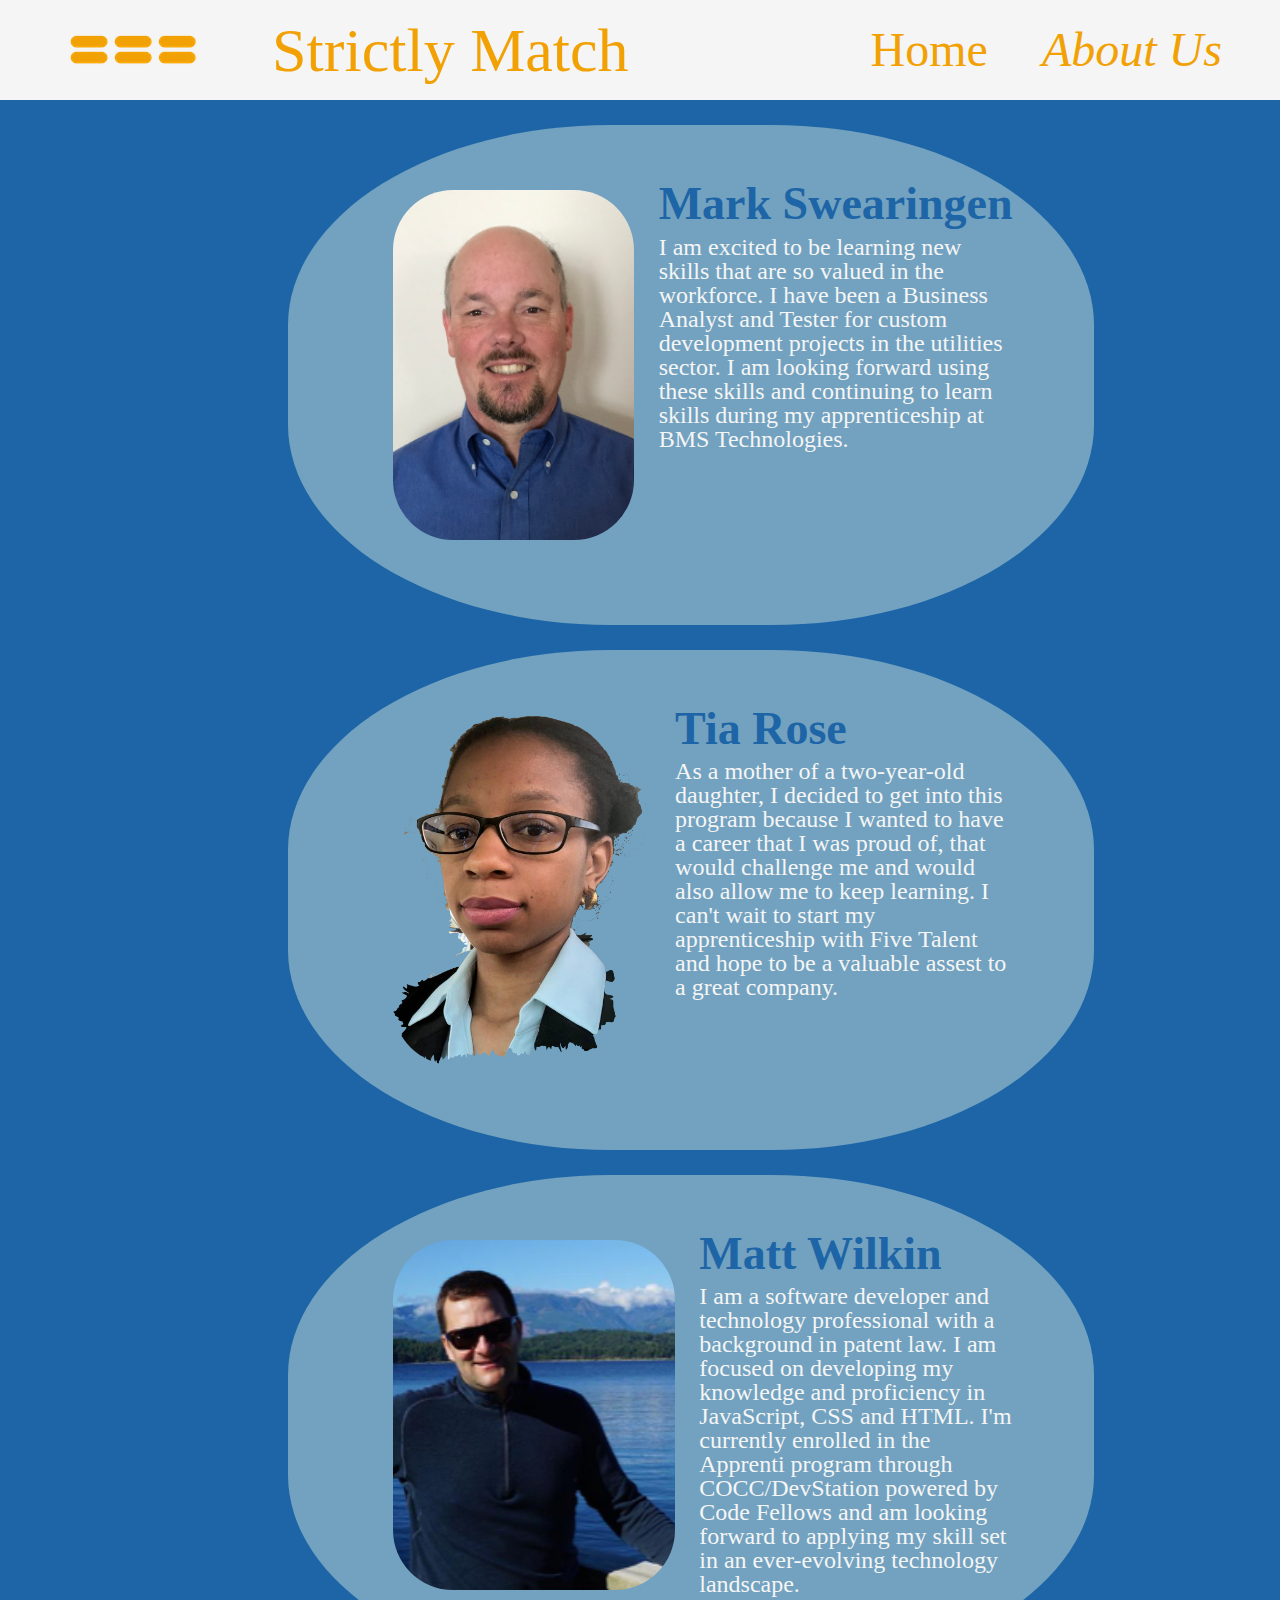
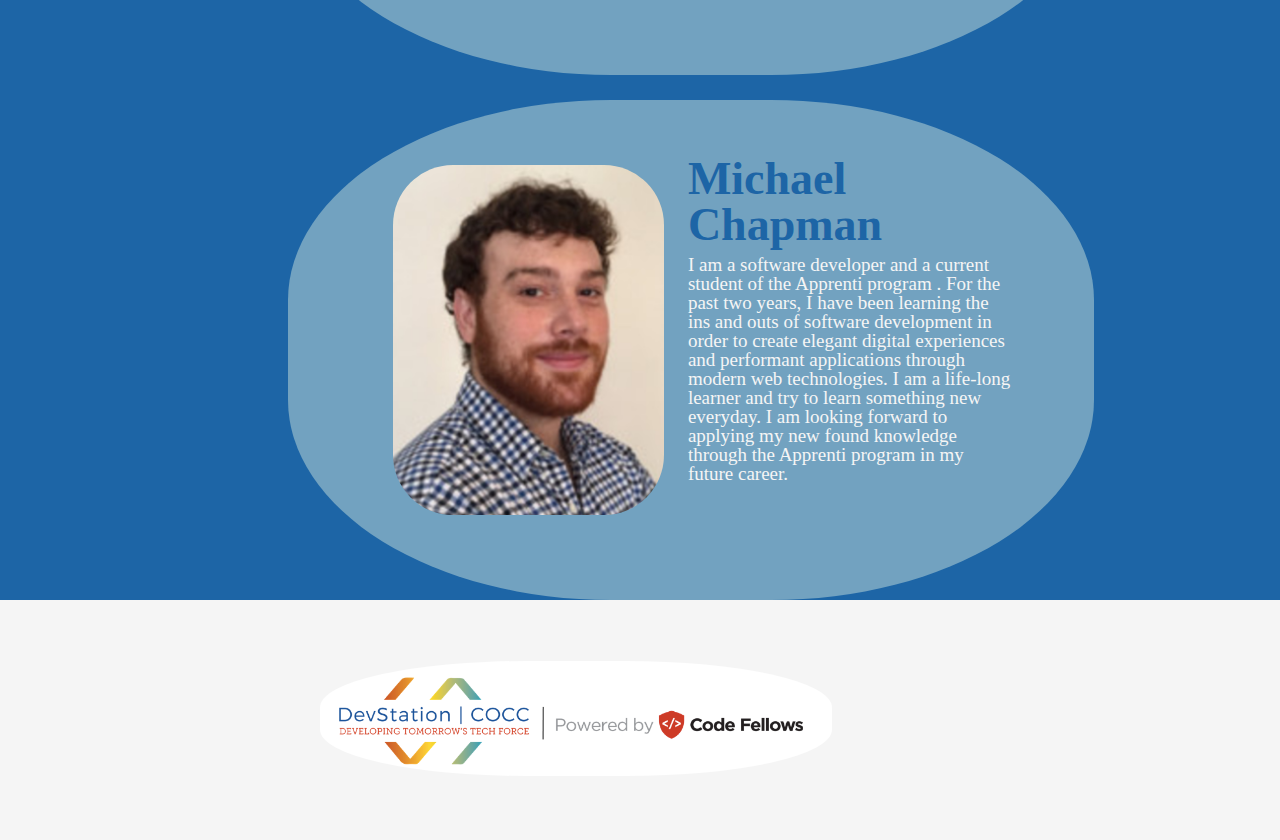
==== commit 3da1c636: "fix broked CSS styles in all pages. Not responsive, other than the about-is page" ====
--- a/html/about-us.html
+++ b/html/about-us.html
@@ -20,7 +20,7 @@
             <section id="profile-section">
                 <div class="profile-card zoom">
                     <img class="profile-img" src="../img/Mark_Swearingen.png"/>
-                    <article>
+                    <article id="markSwearingen">
                         <h2>Mark Swearingen</h2>
                         <p>I am excited to be learning new skills that are so valued in the workforce.  I have been a Business Analyst and Tester for custom development projects in the utilities sector.  I am looking forward using these skills and continuing to learn skills during my apprenticeship at BMS Technologies.</p>
                         <figure class= "social-icons">
@@ -32,7 +32,7 @@
 
                 <div class="profile-card zoom">
                     <img class="profile-img" src="../img/Tia_Rose.png" />
-                    <article>
+                    <article id="tiaRose">
                         <h2>Tia Rose</h2>
                         <p>As a mother of a two-year-old daughter, I decided to get into this program because I wanted to have a career that I was proud of, that would challenge me and would also allow me to keep learning. I can't wait to start my apprenticeship with Five Talent and hope to be a valuable assest to a great company.</p>
                         <figure class= "social-icons">
@@ -44,7 +44,7 @@
 
                 <div class="profile-card zoom">
                     <img class="profile-img" src="../img/Matt_Wilkin.png" />
-                    <article>
+                    <article id="mattWilkin">
                         <h2>Matt Wilkin</h2>
                         <p>I am a software developer and technology professional with a background in patent law. I am focused on developing my knowledge and proficiency in JavaScript, CSS and HTML. I'm currently enrolled in the Apprenti program through COCC/DevStation powered by Code Fellows and am looking forward to applying my skill set in an ever-evolving technology landscape.</p>
                         <figure class= "social-icons">
@@ -56,7 +56,7 @@
 
                     <div class="profile-card zoom">
                         <img class="profile-img" src="../img/Mike_Chapman.png"/>
-                        <article>
+                        <article id="michaelChapman">
                             <h2>Michael Chapman</h2>
                             <p>I am a software developer and a current student of the Apprenti program . For the past two years, I have been learning the ins and outs of software development in order to create elegant digital experiences and performant applications through modern web technologies. I am a life-long learner and try to learn something new everyday. I am looking forward to applying my new found knowledge through the Apprenti program in my future career.</p>
                             <figure class= "social-icons">
--- a/css/about-us.css
+++ b/css/about-us.css
@@ -21,8 +21,8 @@
 
 header h1 {
   margin-left: 5%;
-  margin-right: 25%;
-  font-size: 72px;
+  margin-right: 15%;
+  font-size: 62px;
   color: #F2A104;
 }
 
@@ -39,7 +39,7 @@
 }
 
 .profile-card {
-  width: 60%;
+  width: 70%;
   height: 500px;
   background-color: #72A2C0;
   display: flex;
@@ -57,17 +57,22 @@
 
 .profile-card h2{
   color: #1D65A6;
-  font-size: 56px;
+  font-size: 46px;
   font-weight: bold;
 }
 .profile-card p{
-  color: #007434;
+  color: whitesmoke;
   margin-top: 2%;
-  font-size: 20px;
+  font-size: 24px;
+}
+
+#michaelChapman p{
+  font-size: 19px;
+
 }
 
 .profile-img {
-  width: 25%;
+  width: 35%;
   height: 70%;
   margin: 3%;
   border-radius: 60px;
@@ -76,9 +81,6 @@
 
 }
 
-.social-icons{
-  
-}
 
 i.fab.fa-github{
   color: black;
@@ -120,7 +122,7 @@
 
 
 footer {
-  height: 140px;
+  height: 240px;
   display: flex;
   flex-direction: row;
   flex-wrap: nowrap;
@@ -148,8 +150,22 @@
 /* Responsive Screen Size CSS Rules */
 
 @media screen and (max-width: 700px) {
-  body {
-    background-color: pink;
+
+  header {
+    height: 100px;
+    display: flex;
+    flex-direction: row;
+    flex-wrap: wrap;
+    justify-content: center;
+    align-items: center;
+    background-color: whitesmoke;
+  }
+
+  header h1 {
+    margin-left: 5%;
+    margin-right: 15%;
+    font-size: 56px;
+    color: #F2A104;
   }
 
   .profile-img{
@@ -157,11 +173,40 @@
     margin-top: 7%;
   }
 
+  .profile-card {
+    width: 100%;
+    height: 500px;
+    background-color: #72A2C0;
+    display: flex;
+    flex-direction: row;
+    margin-top: 25px;
+    margin-left: 10%;
+    border-radius: 40%;
+    
+  }
+
   .profile-card article figure {
     margin-left: -35%;
     margin-bottom: 5%;
   }
 
-  
-
-}
+  .profile-card h2{
+    color: #1D65A6;
+    font-size: 46px;
+    font-weight: bold;
+  }
+  .profile-card p{
+    color: whitesmoke;
+    margin-top: 2%;
+    font-size: 23px;
+  }
+
+  #mattWilkin p{
+    font-size: 22.5px;
+  }
+
+  #michaelChapman p{
+    font-size: 18px;
+  }
+
+}
